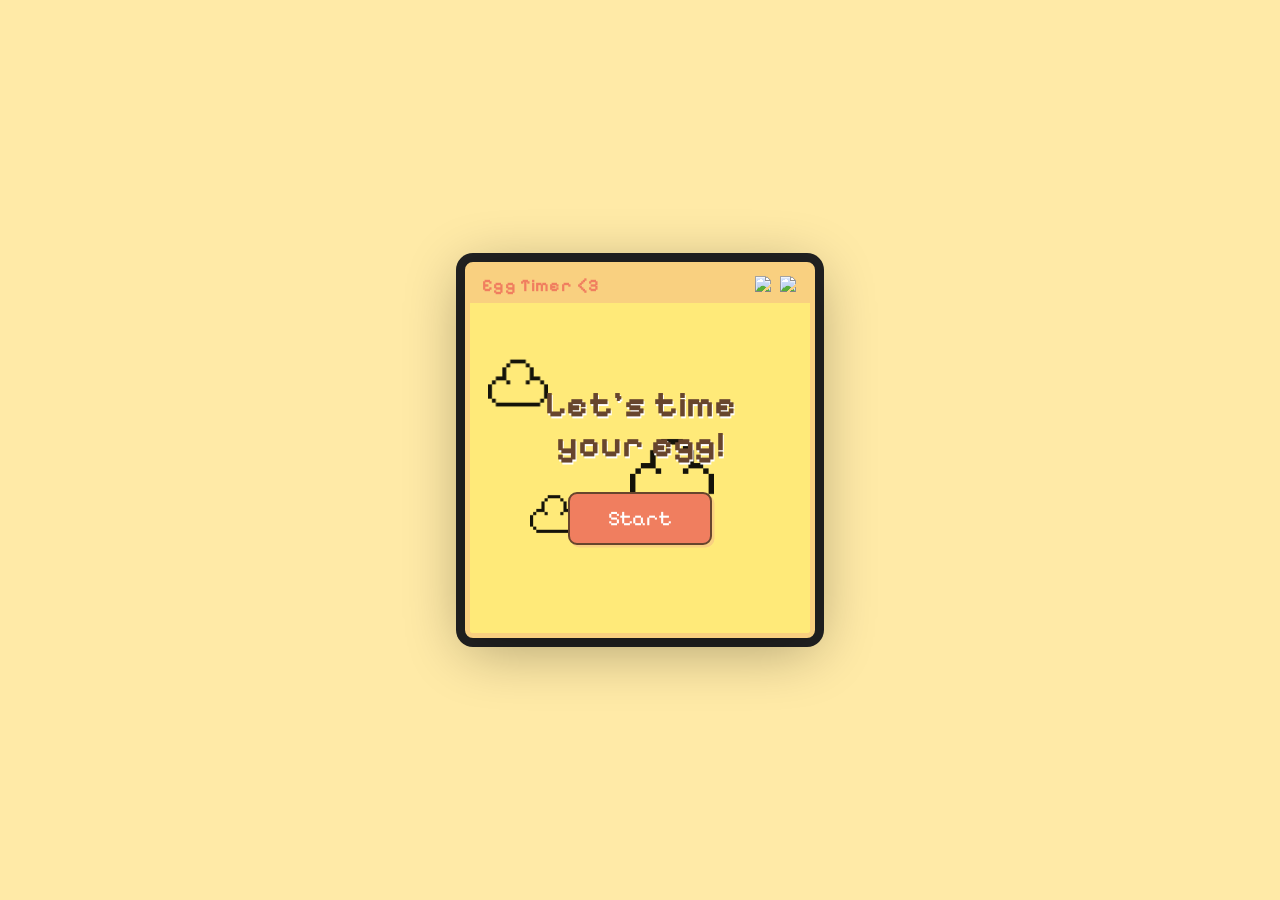
==== index.html @ 3d1ee56f "Initial commit: Retro Egg Timer Clone" ====
<!DOCTYPE html>
<html lang="en">
<head>
    <meta charset="UTF-8" />
    <meta name="viewport" content="width=device-width, initial-scale=1.0"/>
    <title>Egg Timer &lt;3</title>
    <link href="https://fonts.googleapis.com/css2?family=Pixelify+Sans:wght@700&display=swap" rel="stylesheet">
    <link rel="stylesheet" href="style.css" />
</head>
<body>
<div class="window">
    <div class="window-bar">
        <span class="window-title">Egg Timer &lt;3</span>
        <div class="window-icons">
            <img src="assets/minimize.png" alt="minimize" class="icon">
            <img src="assets/close.png" alt="close" class="icon">
        </div>
    </div>
    <div class="window-content">
        <!-- Clouds Layer -->
        <img src="assets/cloud1.png" class="cloud cloud1" alt="cloud">
        <img src="assets/cloud2.png" class="cloud cloud2" alt="cloud">
        <img src="assets/cloud3.png" class="cloud cloud3" alt="cloud">
        <!-- Main Content -->
        <h1 class="start-title">Let’s time<br>your egg!</h1>
        <button class="start-btn" onclick="window.location.href='menu.html'">Start</button>
    </div>
</div>
</body>
</html>
---- style.css ----
@import url('https://fonts.googleapis.com/css2?family=Pixelify+Sans:wght@700&display=swap');

:root {
    --yellow: #ffea79;
    --border-yellow: #f9d080;
    --brown: #67452d;
    --orange: #f07e5f;
    --white: #fff;
}

body {
    background: #ffeaa7;
    font-family: 'Pixelify Sans', monospace;
    margin: 0;
    padding: 0;
    min-height: 100vh;
    display: flex;
    justify-content: center;
    align-items: center;
}

.window {
    width: 340px;
    border: 5px solid var(--border-yellow);
    background: var(--yellow);
    box-shadow: 0 10px 60px #0005, 0 0 0 9px #222;
    border-radius: 8px;
    overflow: hidden;
}

.window-bar {
    background: var(--border-yellow);
    color: var(--orange);
    display: flex;
    align-items: center;
    justify-content: space-between;
    height: 36px;
    padding: 0 12px;
    font-size: 1.1rem;
    border-bottom: 2.5px solid var(--yellow);
}

.window-title {
    font-family: 'Pixelify Sans', monospace;
    font-weight: 700;
    letter-spacing: .02em;
}

.window-icons {
    display: flex;
    gap: 5px;
}
.icon {
    width: 18px; height: 18px;
    margin-left: 2px;
    image-rendering: pixelated;
}

.window-content {
    padding: 32px 0 36px 0;
    min-height: 260px;
    display: flex;
    flex-direction: column;
    align-items: center;
    position: relative;
    background: var(--yellow);
}

/* Clouds */
.cloud {
    position: absolute;
    z-index: 0;
    opacity: 0.92;
}
.cloud1 { left: 18px; top: 48px; width: 60px; }
.cloud2 { left: 160px; top: 125px; width: 84px; }
.cloud3 { left: 60px; top: 185px; width: 48px; }

.start-title {
    font-family: 'Pixelify Sans', monospace;
    color: var(--brown);
    font-size: 2.25rem;
    text-align: center;
    margin: 48px 0 28px 0;
    z-index: 1;
    line-height: 1.1;
    text-shadow: 1.5px 1.5px 0 var(--white);
}

.start-btn {
    background: var(--orange);
    color: var(--white);
    border: 2.5px solid var(--brown);
    font-family: 'Pixelify Sans', monospace;
    font-size: 1.3rem;
    padding: 12px 38px;
    border-radius: 9px;
    box-shadow: 2.5px 2.5px 0 var(--border-yellow);
    cursor: pointer;
    transition: background 0.14s, transform 0.07s;
    z-index: 1;
}
.start-btn:hover {
    background: #d96a4d;
    transform: scale(1.07);
}
.menu-content {
    display: flex;
    flex-direction: column;
    align-items: center;
    min-height: 280px;
    justify-content: flex-start;
    position: relative;
    background: var(--yellow);
}
.menu-title {
    color: var(--brown);
    font-family: 'Pixelify Sans', monospace;
    font-size: 1.4rem;
    margin-bottom: 24px;
    margin-top: 18px;
    text-shadow: 1.5px 1.5px 0 var(--white);
}
.egg-menu {
    display: flex;
    flex-wrap: wrap;
    gap: 24px;
    justify-content: center;
}
.egg-option {
    background: var(--border-yellow);
    border: 2.5px solid var(--brown);
    border-radius: 12px;
    box-shadow: 2.5px 2.5px 0 var(--yellow);
    padding: 18px 16px 12px 16px;
    min-width: 110px;
    min-height: 100px;
    font-family: 'Pixelify Sans', monospace;
    color: var(--brown);
    font-size: 1.15rem;
    cursor: pointer;
    transition: background 0.15s, transform 0.07s;
    display: flex;
    flex-direction: column;
    align-items: center;
    justify-content: center;
}
.egg-option:hover {
    background: #ffe28e;
    transform: scale(1.05);
}
.egg-icon {
    display: block;
    margin-bottom: 6px;
    height: 42px;
    image-rendering: pixelated;
}
.timer-content {
    display: flex;
    flex-direction: column;
    align-items: center;
    min-height: 280px;
    justify-content: flex-start;
    background: var(--yellow);
    position: relative;
}
.timer-title {
    color: var(--brown);
    font-family: 'Pixelify Sans', monospace;
    font-size: 1.3rem;
    margin-bottom: 14px;
    margin-top: 22px;
    text-shadow: 1.2px 1.2px 0 var(--white);
}
.egg-gif {
    width: 60px;
    height: 60px;
    image-rendering: pixelated;
    margin-bottom: 16px;
}
.timer-desc {
    font-family: 'Pixelify Sans', monospace;
    color: var(--brown);
    font-size: 1.08rem;
    margin-bottom: 9px;
    text-shadow: 1px 1px 0 var(--white);
}
.timer-countdown {
    font-family: 'Pixelify Sans', monospace;
    color: var(--orange);
    font-size: 2.5rem;
    font-weight: bold;
    margin-bottom: 18px;
    letter-spacing: 1.5px;
    text-shadow: 1.5px 1.5px 0 var(--white);
}
.cancel-btn {
    background: var(--border-yellow);
    color: var(--brown);
    border: 2.5px solid var(--brown);
    border-radius: 8px;
    font-family: 'Pixelify Sans', monospace;
    font-size: 1.09rem;
    padding: 8px 24px;
    box-shadow: 1.5px 1.5px 0 var(--yellow);
    cursor: pointer;
    transition: background 0.13s, transform 0.07s;
    margin-top: 10px;
}
.cancel-btn:hover {
    background: #ffe28e;
    transform: scale(1.05);
}
.done-content {
    display: flex;
    flex-direction: column;
    align-items: center;
    min-height: 240px;
    justify-content: flex-start;
    background: var(--yellow);
    position: relative;
}
.done-title {
    color: var(--brown);
    font-family: 'Pixelify Sans', monospace;
    font-size: 1.3rem;
    margin-bottom: 14px;
    margin-top: 32px;
    text-shadow: 1.2px 1.2px 0 var(--white);
}
.done-btn-row {
    display: flex;
    gap: 18px;
    margin-top: 18px;
}
.snooze-btn, .close-btn {
    background: var(--orange);
    color: var(--white);
    border: 2.5px solid var(--brown);
    border-radius: 8px;
    font-family: 'Pixelify Sans', monospace;
    font-size: 1.09rem;
    padding: 8px 24px;
    box-shadow: 1.5px 1.5px 0 var(--border-yellow);
    cursor: pointer;
    transition: background 0.13s, transform 0.07s;
}
.snooze-btn:hover, .close-btn:hover {
    background: #d96a4d;
    transform: scale(1.05);
}
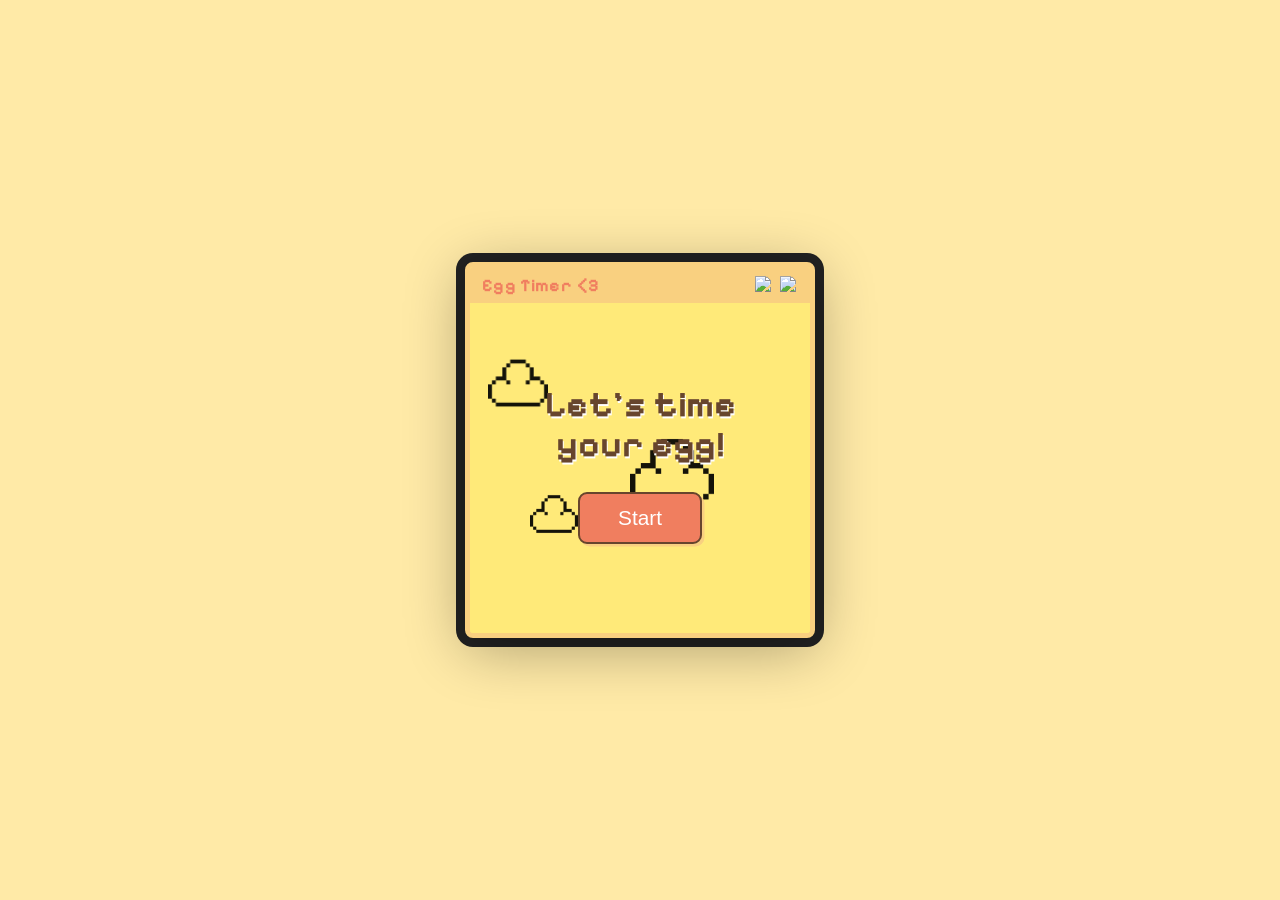
==== commit 444e8439: "Fix bugs, clean CSS, add .gitignore Co-authored-by: Infopibe <184152630+Infopibe@users.noreply.githu" ====
--- a/index.html
+++ b/index.html
@@ -23,7 +23,7 @@
         <img src="assets/cloud3.png" class="cloud cloud3" alt="cloud">
         <!-- Main Content -->
         <h1 class="start-title">Let’s time<br>your egg!</h1>
-        <button class="start-btn" onclick="window.location.href='menu.html'">Start</button>
+        <button class="btn start-btn" onclick="window.location.href='menu.html'">Start</button>
     </div>
 </div>
 </body>
--- a/style.css
+++ b/style.css
@@ -1,15 +1,14 @@
-@import url('https://fonts.googleapis.com/css2?family=Pixelify+Sans:wght@700&display=swap');
-
 :root {
     --yellow: #ffea79;
     --border-yellow: #f9d080;
     --brown: #67452d;
     --orange: #f07e5f;
     --white: #fff;
+    --bg: #ffeaa7;
 }
 
 body {
-    background: #ffeaa7;
+    background: var(--bg);
     font-family: 'Pixelify Sans', monospace;
     margin: 0;
     padding: 0;
@@ -41,7 +40,6 @@
 }
 
 .window-title {
-    font-family: 'Pixelify Sans', monospace;
     font-weight: 700;
     letter-spacing: .02em;
 }
@@ -62,6 +60,7 @@
     display: flex;
     flex-direction: column;
     align-items: center;
+    justify-content: flex-start;
     position: relative;
     background: var(--yellow);
 }
@@ -77,7 +76,6 @@
 .cloud3 { left: 60px; top: 185px; width: 48px; }
 
 .start-title {
-    font-family: 'Pixelify Sans', monospace;
     color: var(--brown);
     font-size: 2.25rem;
     text-align: center;
@@ -87,16 +85,23 @@
     text-shadow: 1.5px 1.5px 0 var(--white);
 }
 
+/* Shared button base */
+.btn {
+    border: 2.5px solid var(--brown);
+    border-radius: 8px;
+    font-size: 1.09rem;
+    padding: 8px 24px;
+    cursor: pointer;
+    transition: background 0.13s, transform 0.07s;
+}
+
 .start-btn {
     background: var(--orange);
     color: var(--white);
-    border: 2.5px solid var(--brown);
-    font-family: 'Pixelify Sans', monospace;
     font-size: 1.3rem;
     padding: 12px 38px;
     border-radius: 9px;
     box-shadow: 2.5px 2.5px 0 var(--border-yellow);
-    cursor: pointer;
     transition: background 0.14s, transform 0.07s;
     z-index: 1;
 }
@@ -105,17 +110,10 @@
     transform: scale(1.07);
 }
 .menu-content {
-    display: flex;
-    flex-direction: column;
-    align-items: center;
     min-height: 280px;
-    justify-content: flex-start;
-    position: relative;
-    background: var(--yellow);
 }
 .menu-title {
     color: var(--brown);
-    font-family: 'Pixelify Sans', monospace;
     font-size: 1.4rem;
     margin-bottom: 24px;
     margin-top: 18px;
@@ -135,7 +133,6 @@
     padding: 18px 16px 12px 16px;
     min-width: 110px;
     min-height: 100px;
-    font-family: 'Pixelify Sans', monospace;
     color: var(--brown);
     font-size: 1.15rem;
     cursor: pointer;
@@ -156,17 +153,10 @@
     image-rendering: pixelated;
 }
 .timer-content {
-    display: flex;
-    flex-direction: column;
-    align-items: center;
     min-height: 280px;
-    justify-content: flex-start;
-    background: var(--yellow);
-    position: relative;
 }
 .timer-title {
     color: var(--brown);
-    font-family: 'Pixelify Sans', monospace;
     font-size: 1.3rem;
     margin-bottom: 14px;
     margin-top: 22px;
@@ -179,14 +169,12 @@
     margin-bottom: 16px;
 }
 .timer-desc {
-    font-family: 'Pixelify Sans', monospace;
     color: var(--brown);
     font-size: 1.08rem;
     margin-bottom: 9px;
     text-shadow: 1px 1px 0 var(--white);
 }
 .timer-countdown {
-    font-family: 'Pixelify Sans', monospace;
     color: var(--orange);
     font-size: 2.5rem;
     font-weight: bold;
@@ -197,14 +185,7 @@
 .cancel-btn {
     background: var(--border-yellow);
     color: var(--brown);
-    border: 2.5px solid var(--brown);
-    border-radius: 8px;
-    font-family: 'Pixelify Sans', monospace;
-    font-size: 1.09rem;
-    padding: 8px 24px;
     box-shadow: 1.5px 1.5px 0 var(--yellow);
-    cursor: pointer;
-    transition: background 0.13s, transform 0.07s;
     margin-top: 10px;
 }
 .cancel-btn:hover {
@@ -212,17 +193,10 @@
     transform: scale(1.05);
 }
 .done-content {
-    display: flex;
-    flex-direction: column;
-    align-items: center;
     min-height: 240px;
-    justify-content: flex-start;
-    background: var(--yellow);
-    position: relative;
 }
 .done-title {
     color: var(--brown);
-    font-family: 'Pixelify Sans', monospace;
     font-size: 1.3rem;
     margin-bottom: 14px;
     margin-top: 32px;
@@ -236,14 +210,7 @@
 .snooze-btn, .close-btn {
     background: var(--orange);
     color: var(--white);
-    border: 2.5px solid var(--brown);
-    border-radius: 8px;
-    font-family: 'Pixelify Sans', monospace;
-    font-size: 1.09rem;
-    padding: 8px 24px;
     box-shadow: 1.5px 1.5px 0 var(--border-yellow);
-    cursor: pointer;
-    transition: background 0.13s, transform 0.07s;
 }
 .snooze-btn:hover, .close-btn:hover {
     background: #d96a4d;
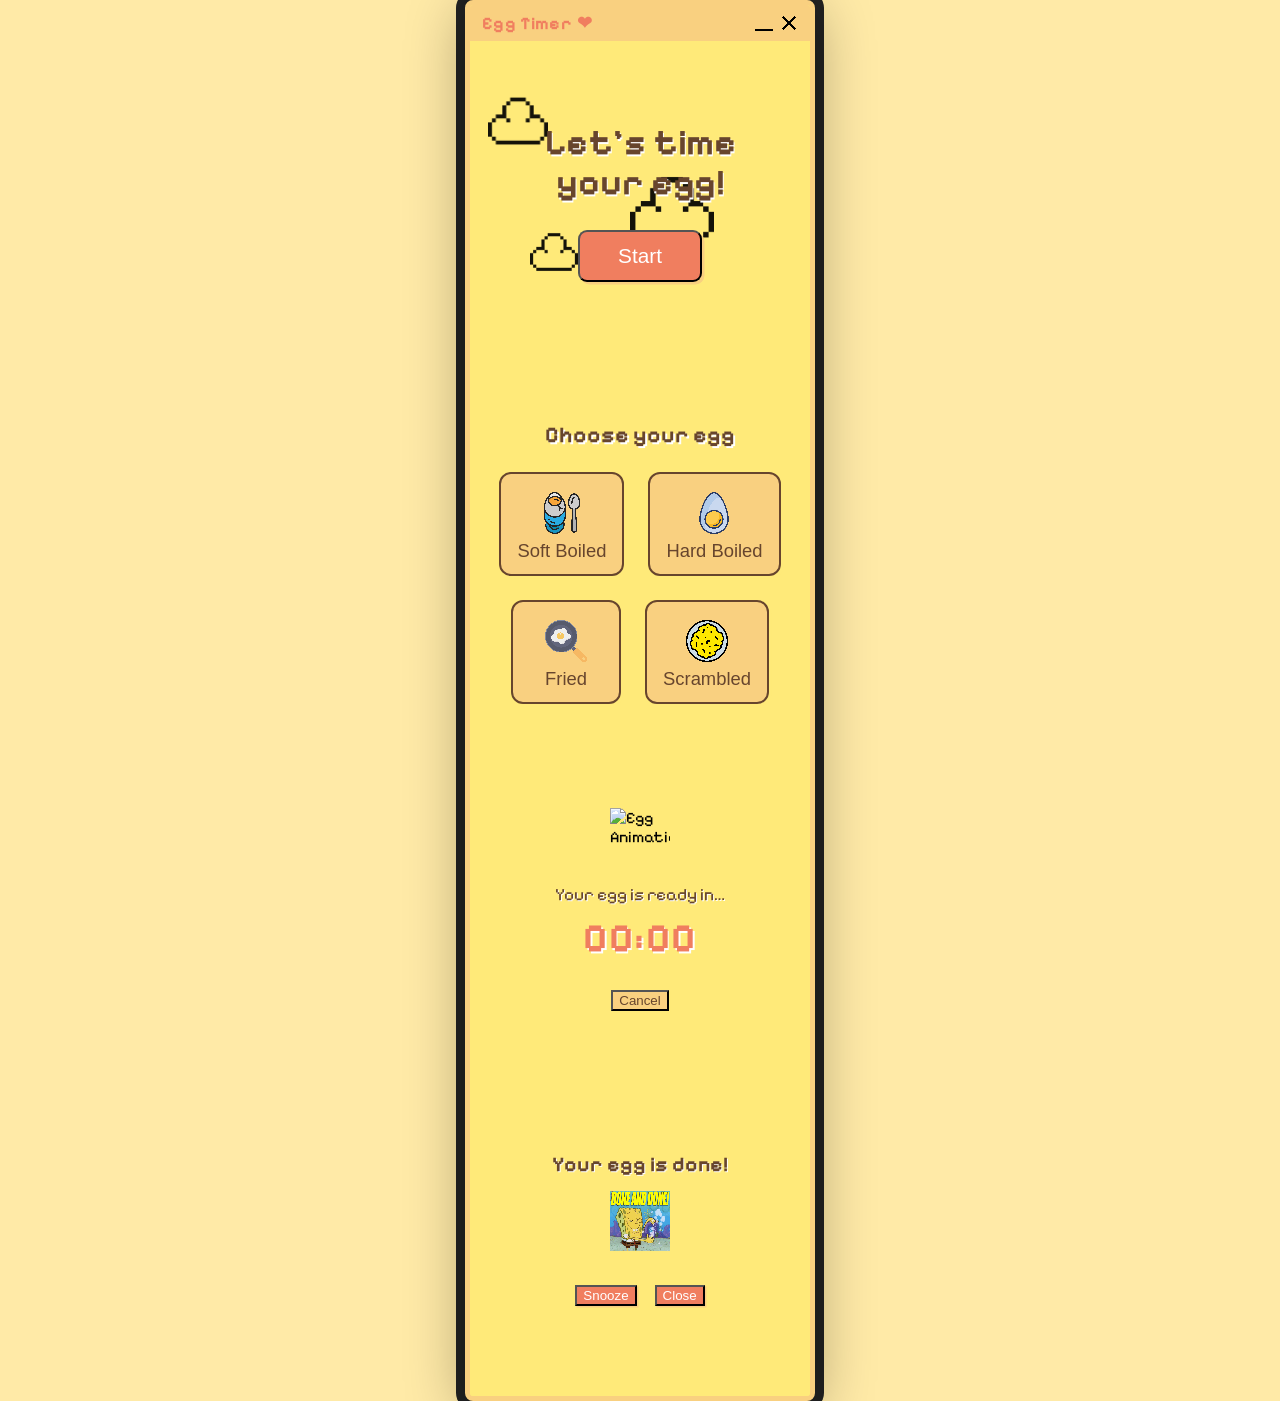
==== commit bac1e4f1: "feat: optimize code, convert to SPA, add PWA support for web/Android/iOS - Fix broken window icon re" ====
--- a/index.html
+++ b/index.html
@@ -2,29 +2,81 @@
 <html lang="en">
 <head>
     <meta charset="UTF-8" />
-    <meta name="viewport" content="width=device-width, initial-scale=1.0"/>
-    <title>Egg Timer &lt;3</title>
+    <meta name="viewport" content="width=device-width, initial-scale=1.0, viewport-fit=cover" />
+    <!-- PWA / installable on Android & iOS -->
+    <meta name="theme-color" content="#ffea79" />
+    <meta name="apple-mobile-web-app-capable" content="yes" />
+    <meta name="apple-mobile-web-app-status-bar-style" content="default" />
+    <meta name="apple-mobile-web-app-title" content="Egg Timer" />
+    <link rel="manifest" href="manifest.json" />
+    <!-- Apple touch icon (iOS home screen) -->
+    <link rel="apple-touch-icon" href="assets/apple-touch-icon.png" />
+    <title>Egg Timer ❤</title>
     <link href="https://fonts.googleapis.com/css2?family=Pixelify+Sans:wght@700&display=swap" rel="stylesheet">
     <link rel="stylesheet" href="style.css" />
 </head>
 <body>
 <div class="window">
     <div class="window-bar">
-        <span class="window-title">Egg Timer &lt;3</span>
+        <span class="window-title" id="window-title">Egg Timer ❤</span>
         <div class="window-icons">
-            <img src="assets/minimize.png" alt="minimize" class="icon">
-            <img src="assets/close.png" alt="close" class="icon">
+            <img src="assets/8664917_window_minimize_icon.png" alt="minimize" class="icon">
+            <img src="assets/211651_close_round_icon.png" alt="close" class="icon">
         </div>
     </div>
-    <div class="window-content">
-        <!-- Clouds Layer -->
-        <img src="assets/cloud1.png" class="cloud cloud1" alt="cloud">
-        <img src="assets/cloud2.png" class="cloud cloud2" alt="cloud">
-        <img src="assets/cloud3.png" class="cloud cloud3" alt="cloud">
-        <!-- Main Content -->
-        <h1 class="start-title">Let’s time<br>your egg!</h1>
-        <button class="btn start-btn" onclick="window.location.href='menu.html'">Start</button>
+
+    <!-- Screen: Start -->
+    <div class="window-content" id="screen-start">
+        <img src="assets/cloud1.png" class="cloud cloud1" alt="">
+        <img src="assets/cloud2.png" class="cloud cloud2" alt="">
+        <img src="assets/cloud3.png" class="cloud cloud3" alt="">
+        <h1 class="start-title">Let's time<br>your egg!</h1>
+        <button class="start-btn" id="btn-start">Start</button>
+    </div>
+
+    <!-- Screen: Menu -->
+    <div class="window-content menu-content" id="screen-menu" hidden>
+        <h2 class="menu-title">Choose your egg</h2>
+        <div class="egg-menu">
+            <button class="egg-option" data-egg="soft">
+                <img src="assets/egg-soft.png" alt="Soft Egg" class="egg-icon" />
+                <span>Soft Boiled</span>
+            </button>
+            <button class="egg-option" data-egg="hard">
+                <img src="assets/egg-hard.png" alt="Hard Egg" class="egg-icon" />
+                <span>Hard Boiled</span>
+            </button>
+            <button class="egg-option" data-egg="fried">
+                <img src="assets/egg-fried.png" alt="Fried Egg" class="egg-icon" />
+                <span>Fried</span>
+            </button>
+            <button class="egg-option" data-egg="scrambled">
+                <img src="assets/egg-scrambled.png" alt="Scrambled Egg" class="egg-icon" />
+                <span>Scrambled</span>
+            </button>
+        </div>
+    </div>
+
+    <!-- Screen: Timer -->
+    <div class="window-content timer-content" id="screen-timer" hidden>
+        <h2 id="egg-type-label" class="timer-title"></h2>
+        <img id="egg-gif" src="" alt="Egg Animation" class="egg-gif" />
+        <div class="timer-desc">Your egg is ready in…</div>
+        <div class="timer-countdown" id="timer-countdown">00:00</div>
+        <button class="cancel-btn" id="btn-cancel">Cancel</button>
+        <audio id="timer-sound" src="assets/ding.mp3" preload="auto"></audio>
+    </div>
+
+    <!-- Screen: Done -->
+    <div class="window-content done-content" id="screen-done" hidden>
+        <h2 class="done-title">Your egg is done!</h2>
+        <img id="egg-done" src="assets/egg-done.gif" alt="Egg Done Animation" class="egg-gif" />
+        <div class="done-btn-row">
+            <button class="snooze-btn" id="btn-snooze">Snooze</button>
+            <button class="close-btn" id="btn-close">Close</button>
+        </div>
     </div>
 </div>
+<script src="script.js"></script>
 </body>
 </html>
